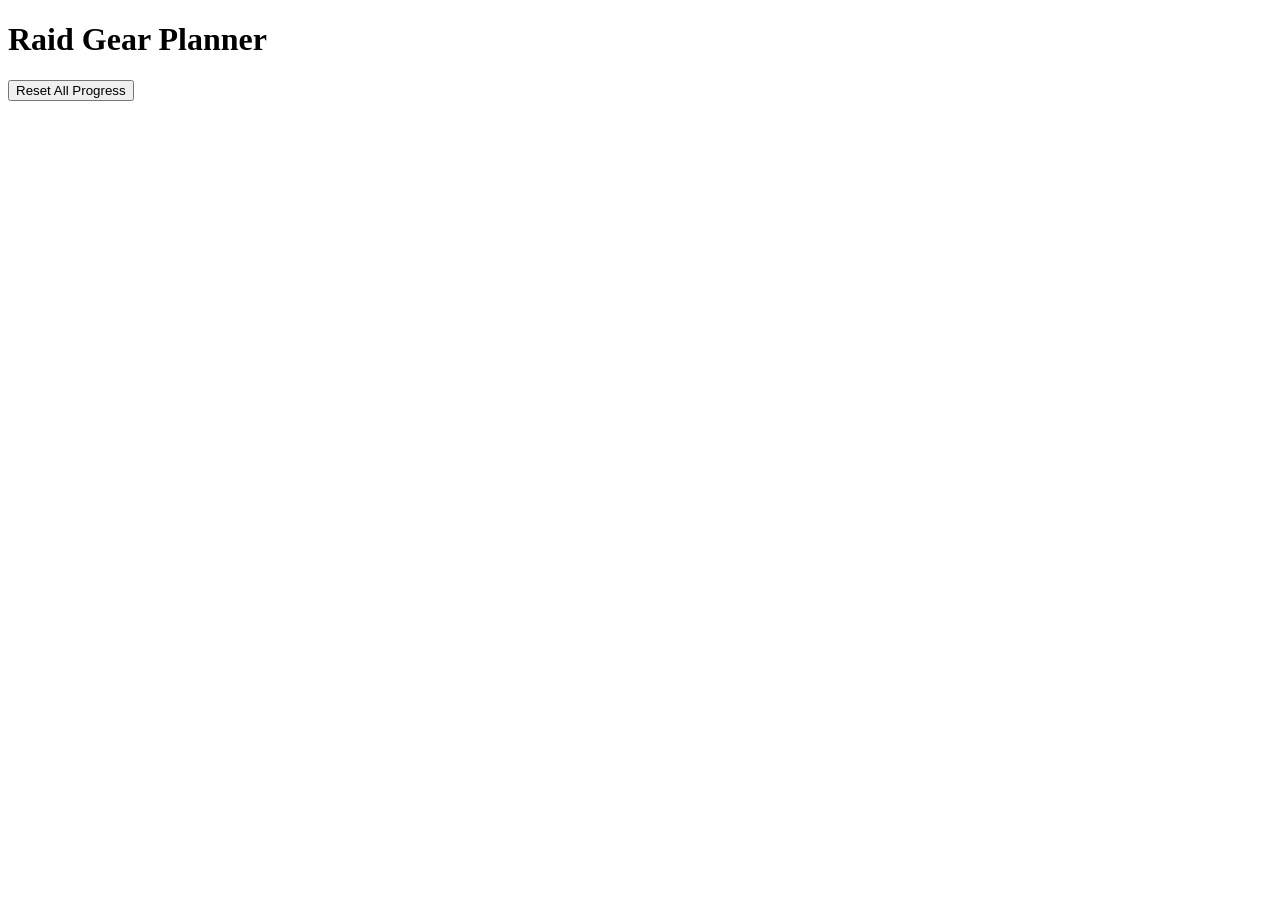
==== index.html @ 57446aa7 "Rename planner_main.html to index.html" ====
<!DOCTYPE html>
<html lang="en">

<head>
  <meta charset="UTF-8" />
  <title>Raid Gear Planner</title>
  <link rel="preconnect" href="https://fonts.googleapis.com">
  <link rel="preconnect" href="https://fonts.gstatic.com" crossorigin>
  <link href="https://fonts.googleapis.com/css2?family=ZCOOL+XiaoWei&display=swap" rel="stylesheet">  
  <link rel="stylesheet" href="../css/gear_planner.css">
</head>

<body>

  <h1>Raid Gear Planner</h1>

  <div class="all-grids" id="allGrids"></div>

  <div class="controls">
    <button class="reset" onclick="resetAllGear()">Reset All Progress</button>
  </div>

  <script src="../js/gear_planner.js"></script>
</body>

</html>
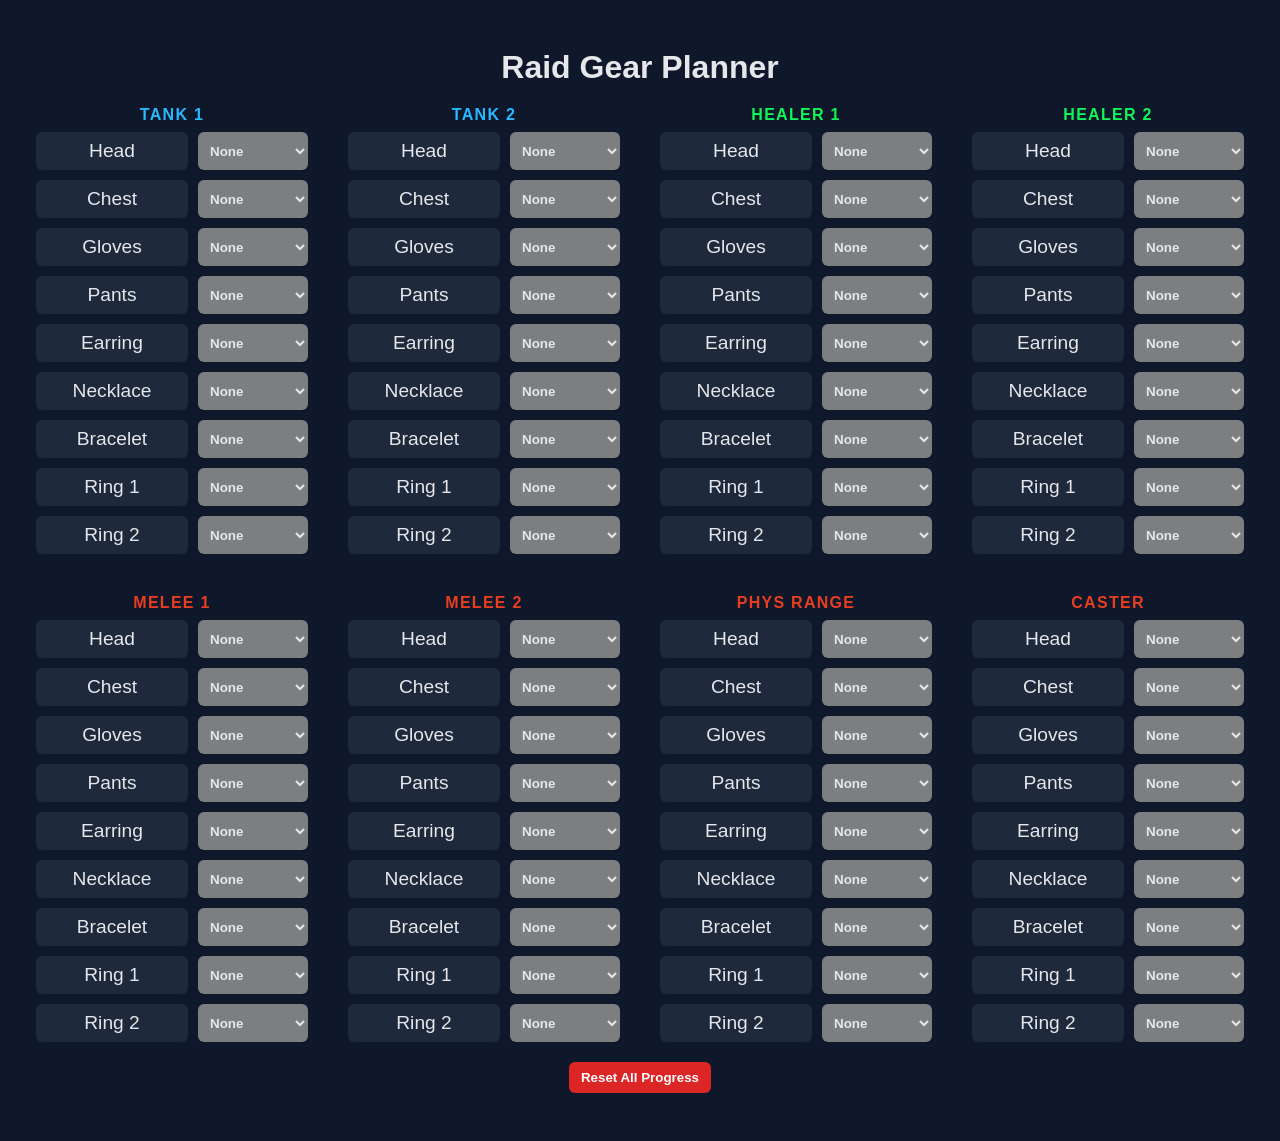
==== commit ee042153: "Update index.html" ====
--- a/index.html
+++ b/index.html
@@ -7,7 +7,7 @@
   <link rel="preconnect" href="https://fonts.googleapis.com">
   <link rel="preconnect" href="https://fonts.gstatic.com" crossorigin>
   <link href="https://fonts.googleapis.com/css2?family=ZCOOL+XiaoWei&display=swap" rel="stylesheet">  
-  <link rel="stylesheet" href="../css/gear_planner.css">
+  <link rel="stylesheet" href="../gear_planner.css">
 </head>
 
 <body>
@@ -20,7 +20,7 @@
     <button class="reset" onclick="resetAllGear()">Reset All Progress</button>
   </div>
 
-  <script src="../js/gear_planner.js"></script>
+  <script src="../gear_planner.js"></script>
 </body>
 
 </html>
--- a/gear_planner.css
+++ b/gear_planner.css
@@ -0,0 +1,110 @@
+body {
+  font-family: Arial, sans-serif;
+  background: #0f172a;
+  color: #e5e7eb;
+  padding: 20px;
+}
+
+h1 {
+  text-align: center;
+  margin-bottom: 20px;
+  font-family: "ZCOOL XiaoWei", sans-serif;
+  font-weight: 800;
+  font-style: normal;
+}
+
+.all-grids {
+  display: grid;
+  grid-template-columns: repeat(4, auto);
+  gap: 40px;
+  justify-content: center;
+  max-width: 1200px;
+  margin: 0 auto;
+}
+
+.grid-wrapper {
+  display: flex;
+  flex-direction: column;
+  align-items: center;
+  gap: 8px;
+}
+
+.grid-label {
+  font-family: "Montserrat", sans-serif;
+  font-size: 1rem;
+  font-weight: 700;
+  color: #94a3b8;
+  text-transform: uppercase;
+  letter-spacing: 0.08em;
+  text-align: center;
+}
+
+.gear-grid {
+  width: 17rem;
+  display: grid;
+  grid-template-columns: 1fr auto;
+  gap: 10px;
+}
+
+.gear-slot {
+  font-family: "Montserrat", sans-serif;
+  font-size: 1.2rem;
+  justify-content: center;
+  padding: .5rem;
+  background: #1e293b;
+  border-radius: 6px;
+  display: flex;
+  align-items: center;
+}
+
+select {
+  padding: 8px;
+  border-radius: 6px;
+  border: none;
+  font-weight: bold;
+  cursor: pointer;
+  background: #7d7e80;
+  color: #e5e7eb;
+  width: 110px;
+}
+
+select option {
+  background: #7d7e80;
+  color: #e5e7eb;
+}
+
+.none {
+  background: #7d7e80;
+  color: #e5e7eb;
+}
+
+.crafted {
+  background: #6cf069;
+  color: #ffffff;
+}
+
+.tome {
+  background: #31aaeb;
+  color: #ffffff;
+}
+
+.savage {
+  background: #f5b445;
+  color: #ffffff;
+}
+
+.controls {
+  max-width: 500px;
+  margin: 20px auto;
+  text-align: center;
+}
+
+.reset {
+  background: #dc2626;
+  color: white;
+  padding: 8px 12px;
+  border: none;
+  border-radius: 6px;
+  font-weight: bold;
+  cursor: pointer;
+}
